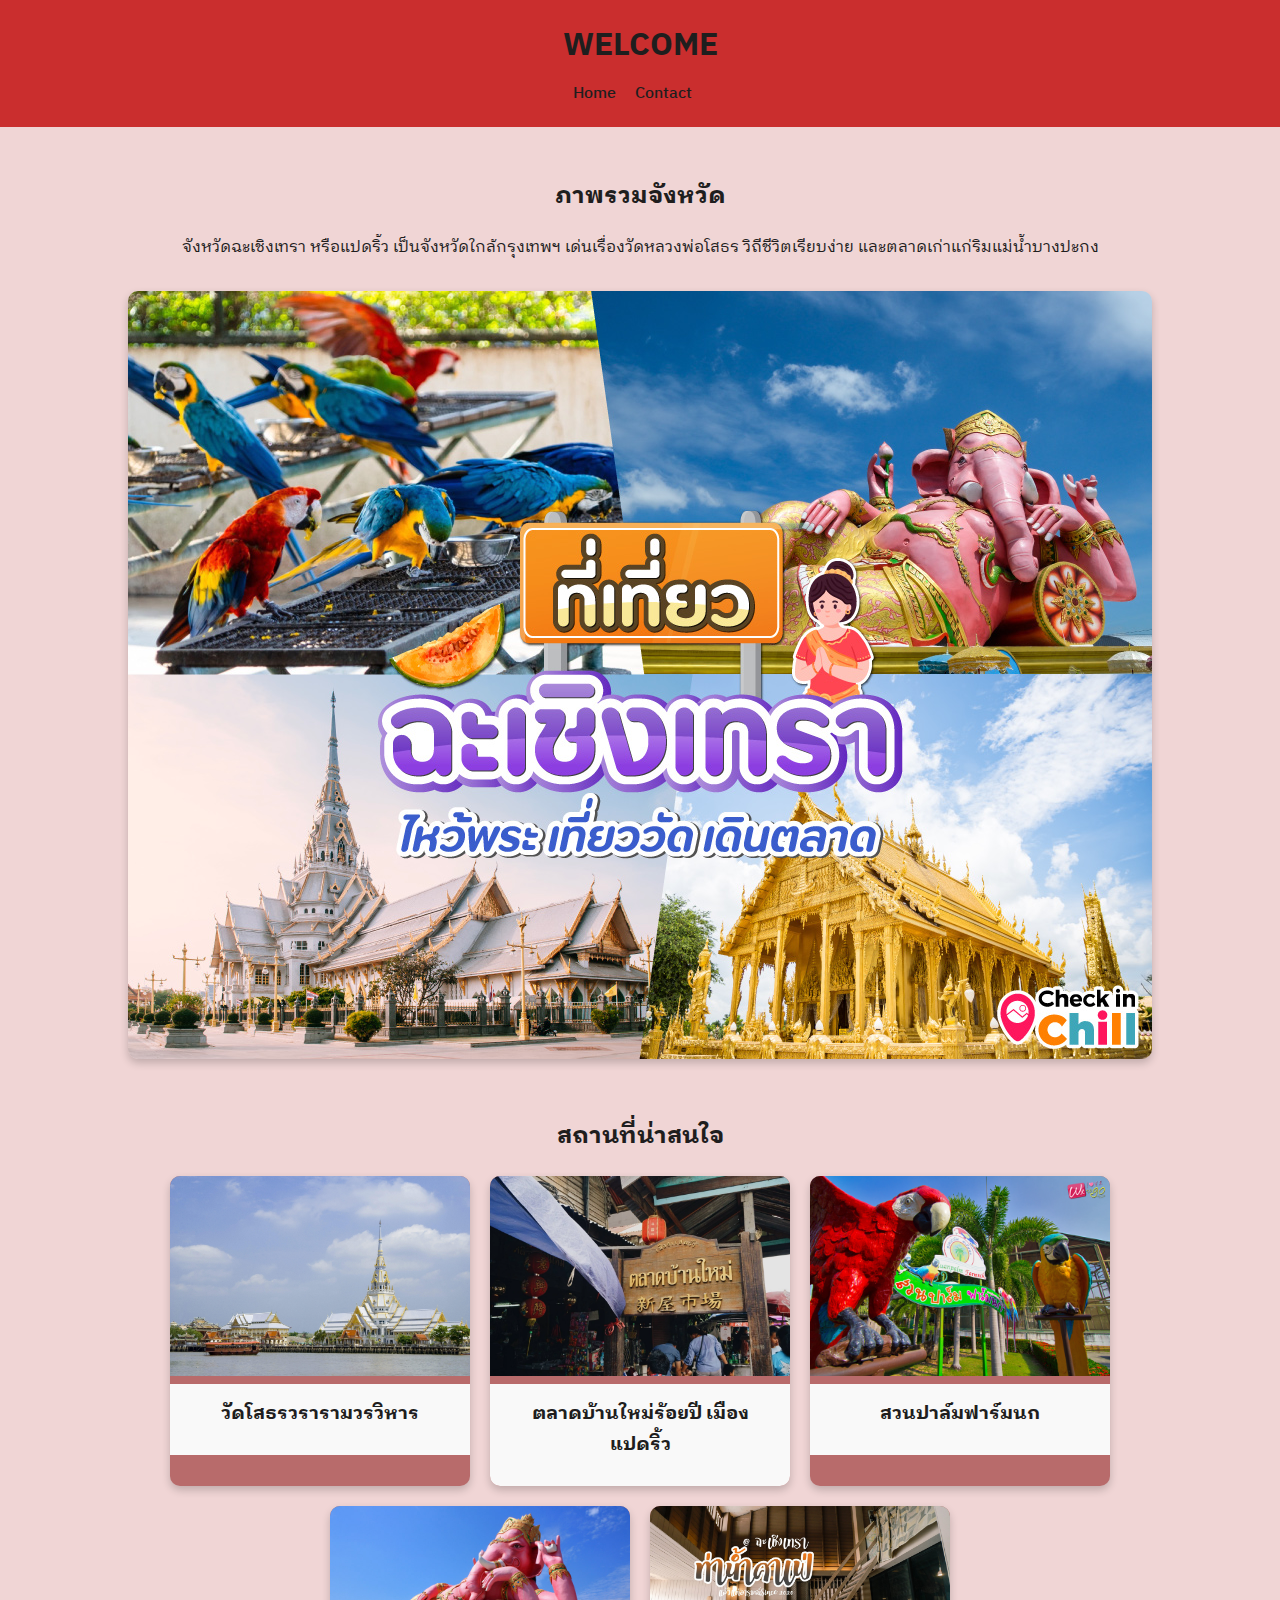
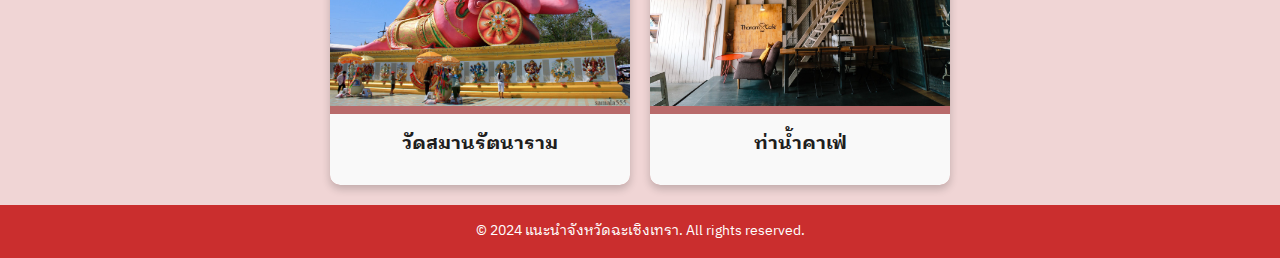
==== index.html @ 1daeb066 "แก้ไขรายละเอียด" ====
<!DOCTYPE html>
<html lang="en">
<head>
    <meta charset="UTF-8">
    <meta name="viewport" content="width=device-width, initial-scale=1.0">
    <title>แนะนำจังหวัดฉะเชิงเทรา</title>
    <!-- ลิงก์ไปยังไฟล์ CSS -->
    <link rel="stylesheet" href="css/style.css">
    <link href="https://fonts.googleapis.com/css2?family=IBM+Plex+Sans+Thai+Looped:wght@300;400;500;700&display=swap" rel="stylesheet">
</head>
<body>
    <!-- ส่วนหัวของเว็บไซต์ -->
    <header class="main-header">
        <div class="container">
            <h1>WELCOME</h1>
            <nav>
                <ul class="nav-list">
                    <li><a href="index.html">Home</a></li>
                    <li><a href="contact.html">Contact</a></li>
                </ul>
            </nav>
        </div>
    </header>

<!-- ภาพรวมจังหวัด -->
 <section class="overview">
    <div class="container">
        <h2>ภาพรวมจังหวัด</h2>
        <p>จังหวัดฉะเชิงเทรา หรือแปดริ้ว เป็นจังหวัดใกล้กรุงเทพฯ เด่นเรื่องวัดหลวงพ่อโสธร วิถีชีวิตเรียบง่าย และตลาดเก่าแก่ริมแม่น้ำบางปะกง</p>
        <img src="images/chachoengsao.jpg" alt="ภาพไฮไลท์ของจังหวัด" class="highlight-image">
    </div>
</section>
<!-- สถานที่น่าสนใจ -->
<section class="attractions">
    <div class="container">
        <h2>สถานที่น่าสนใจ</h2>
        <div class="card-container">
    <!-- การ์ด 1 -->
    <div class="card" onclick="openModal('วัดโสธรวรารามวรวิหาร', 'หรือวัดหลวงพ่อโสธร เป็นวัดสำคัญที่ประดิษฐานหลวงพ่อโสธร พระพุทธรูปศักดิ์สิทธิ์คู่บ้านคู่เมืองของชาวแปดริ้ว ที่ผู้คนเดินทางมาสักการะเพื่อความเป็นสิริมงคล', 'images/watsothon.jpg')">
            <img src="images/watsothon.jpg" alt="วัดโสธรวรารามวรวิหาร">
            <div class="card-content">
                <h3>วัดโสธรวรารามวรวิหาร</h3>
            </div>
        </div>
        
    <div class="card" onclick="openModal('ตลาดบ้านใหม่ร้อยปี เมืองแปดริ้ว', 'เป็นแหล่งท่องเที่ยวเชิงวัฒนธรรมริมแม่น้ำบางปะกง โดดเด่นด้วยบรรยากาศย้อนยุค ร้านค้าโบราณ และอาหารพื้นบ้านที่หาทานยาก', 'images/market100year.jpg')">
            <img src="images/market100year.jpg" alt="ตลาดบ้านใหม่ร้อยปี เมืองแปดริ้ว">
            <div class="card-content">
                <h3>ตลาดบ้านใหม่ร้อยปี เมืองแปดริ้ว</h3>
            </div>
        </div>    
    <div class="card" onclick="openModal('สวนปาล์มฟาร์มนก', 'แหล่งเรียนรู้ ท่องเที่ยวเกี่ยวกับนกแก้วสวยงาม ที่ใหญ่อันดับต้นๆ ของโลก มีนกแก้วมากกว่า 2,000 ตัวและมากกว่า 80 สายพันธุ์ที่หาดู ได้ยาก ', 'images/farmnok.jpg')">
            <img src="images/farmnok.jpg" alt="สวนปาล์มฟาร์มนก">
            <div class="card-content">
                <h3>สวนปาล์มฟาร์มนก</h3>
            </div>
        </div>
    <div class="card" onclick="openModal('วัดสมานรัตนาราม', 'เป็นที่ตั้งของพระพิฆเนศปางนอนเสวยสุของค์ใหญ่ที่สุดในไทย และยังเป็นสถานที่ศักดิ์สิทธิ์ที่ดึงดูดผู้คนให้มาสักการะเพื่อขอพรและความเป็นสิริมงคล', 'images/watsaman.jpg')">
            <img src="images/watsaman.jpg" alt="วัดสมานรัตนาราม">
            <div class="card-content">
                <h3>วัดสมานรัตนาราม</h3>
            </div>
        </div>
<div class="card" onclick="openModal('ท่าน้ำคาเฟ่', 'คาเฟ่น่ารักๆ สุดชิลล์ที่ตั้งอยู่ริมแม่น้ำบางปะกง ความโดดเด่นของคาเฟ่แห่งนี้คือแต่เดิมทีเป็นบ้านเก่าแก่อายุมากกว่า 50 ปี ที่ถูกดัดแปลงให้มาเป็นคาเฟ่น่ารักๆ ไปนั่งจิบกาแฟ ชมวิวแม่น้ำบางปะกงชิลล์ๆ', 'images/cafe.jpg')">
        <img src="images/cafe.jpg" alt="ท่าน้ำคาเฟ่">
        <div class="card-content">
            <h3>ท่าน้ำคาเฟ่</h3>
        </div>
    </div>
    </div>
</div>
</section>

<div id="modal" class="modal">
    <div class="modal-content">
        <span class="close" onclick="closeModal()">&times;</span>
        <img id="modal-image" src="" alt="สถานที่">
        <h3 id="modal-title"></h3>
        <p id="modal-description"></p>
    </div>
</div>

<footer class="main-footer">
    <div class="container">
        <p>© 2024 แนะนำจังหวัดฉะเชิงเทรา. All rights reserved.</p>
    </div>
</footer>

<script>
    function openModal(title, description, imageUrl) {
        document.getElementById('modal-title').innerText = title;
        document.getElementById('modal-description').innerText = description;
        document.getElementById('modal-image').src = imageUrl;
        document.getElementById('modal').style.display = 'flex';
    }

    function closeModal() {
        document.getElementById('modal').style.display = 'none';
    }
    </script>
</body>
</html>
---- css/style.css ----
/* รีเซ็ตพื้นฐาน */
* {
    margin: 0;
    padding: 0;
    box-sizing: border-box;
}

/* การตั้งค่าหลักของ body */
body {
    font-family: 'IBM Plex Sans Thai Looped', sans-serif;
    line-height: 1.6;
    background-color: #f0d5d5;
    color: #1f1e1e;
}

/* ส่วนหัว */
.main-header {
    background-color: #ca2e2e;
    color: #1f1e1e;
    padding: 20px 0;
    text-align: center;
}

.main-header h1 {
    font-size: 2rem;
    margin-bottom: 10px;
}

.main-header .nav-list {
    list-style: none;
}

.main-header .nav-list li {
    display: inline;
    margin-right: 15px;
}

.main-header .nav-list a {
    color: #1f1e1e;
    text-decoration: none;
    font-weight: 500;
    transition: color 0.3s;
}

.main-header .nav-list a:hover {
    color: #ffd700;
}

/* หัวข้อ */
h2 {
    text-align: center;
    margin-top: 20px;
    margin-bottom: 20px;
}

/* การตั้งค่า container */
.container {
    width: 90%;
    margin: 0 auto;
    max-width: 1200px;
}

/* ส่วนภาพรวม */
.overview {
    text-align: center;
    padding: 30px 0;
}

.overview img {
    max-width: 100%;
    height: auto;
    border-radius: 10px;
    box-shadow: 0 4px 8px rgba(0, 0, 0, 0.2);
    margin-top: 30px;
}

/* การ์ดสถานที่ */
.card-container {
    display: flex;
    flex-wrap: wrap;
    justify-content: center;
    gap: 20px;
    margin-top: 20px;
}

.card {
    background-color: #b86b6b;
    border-radius: 10px;
    box-shadow: 0 4px 8px rgba(0, 0, 0, 0.2);
    overflow: hidden;
    width: 300px;
    text-align: center;
    cursor: pointer;
    transition: transform 0.3s ease, box-shadow 0.3s ease;
}

.card:hover {
    transform: translateY(-10px);
    box-shadow: 0 8px 16px rgba(0, 0, 0, 0.3);
}

.card img {
    width: 100%;
    height: 200px;
    object-fit: cover;
}

.card-content {
    padding: 15px;
    background-color: #f9f9f9;
}

.card-content h3 {
    font-size: 1.2rem;
    margin-bottom: 10px;
    color: #1f1e1e;
}

/* Modal */
.modal {
    display: none;
    position: fixed;
    top: 0;
    left: 0;
    width: 100%;
    height: 100%;
    background-color: rgba(0, 0, 0, 0.8);
    justify-content: center;
    align-items: center;
    z-index: 1000;
}

.modal-content {
    background-color: #fff;
    padding: 20px;
    border-radius: 10px;
    max-width: 500px;
    text-align: center;
    position: relative;
    animation: fadeIn 0.5s ease;
}

.modal img {
    width: 100%;
    height: auto;
    border-radius: 10px;
    margin-bottom: 15px;
}

.modal h3 {
    font-size: 1.5rem;
    color: #1f1e1e;
}

.modal p {
    margin-top: 10px;
    color: #555;
}

.close {
    position: absolute;
    top: 10px;
    right: 15px;
    font-size: 2rem;
    color: #ca2e2e;
    cursor: pointer;
    transition: color 0.3s;
}

.close:hover {
    color: #ffd700;
}

/* ส่วน footer */
.main-footer {
    background-color: #ca2e2e;
    color: #fff;
    text-align: center;
    padding: 15px 0;
    margin-top: 20px;
    font-size: 0.9rem;
}

/* เอฟเฟกต์ */
@keyframes fadeIn {
    from {
        transform: scale(0.8);
        opacity: 0;
    }
    to {
        transform: scale(1);
        opacity: 1;
    }
}
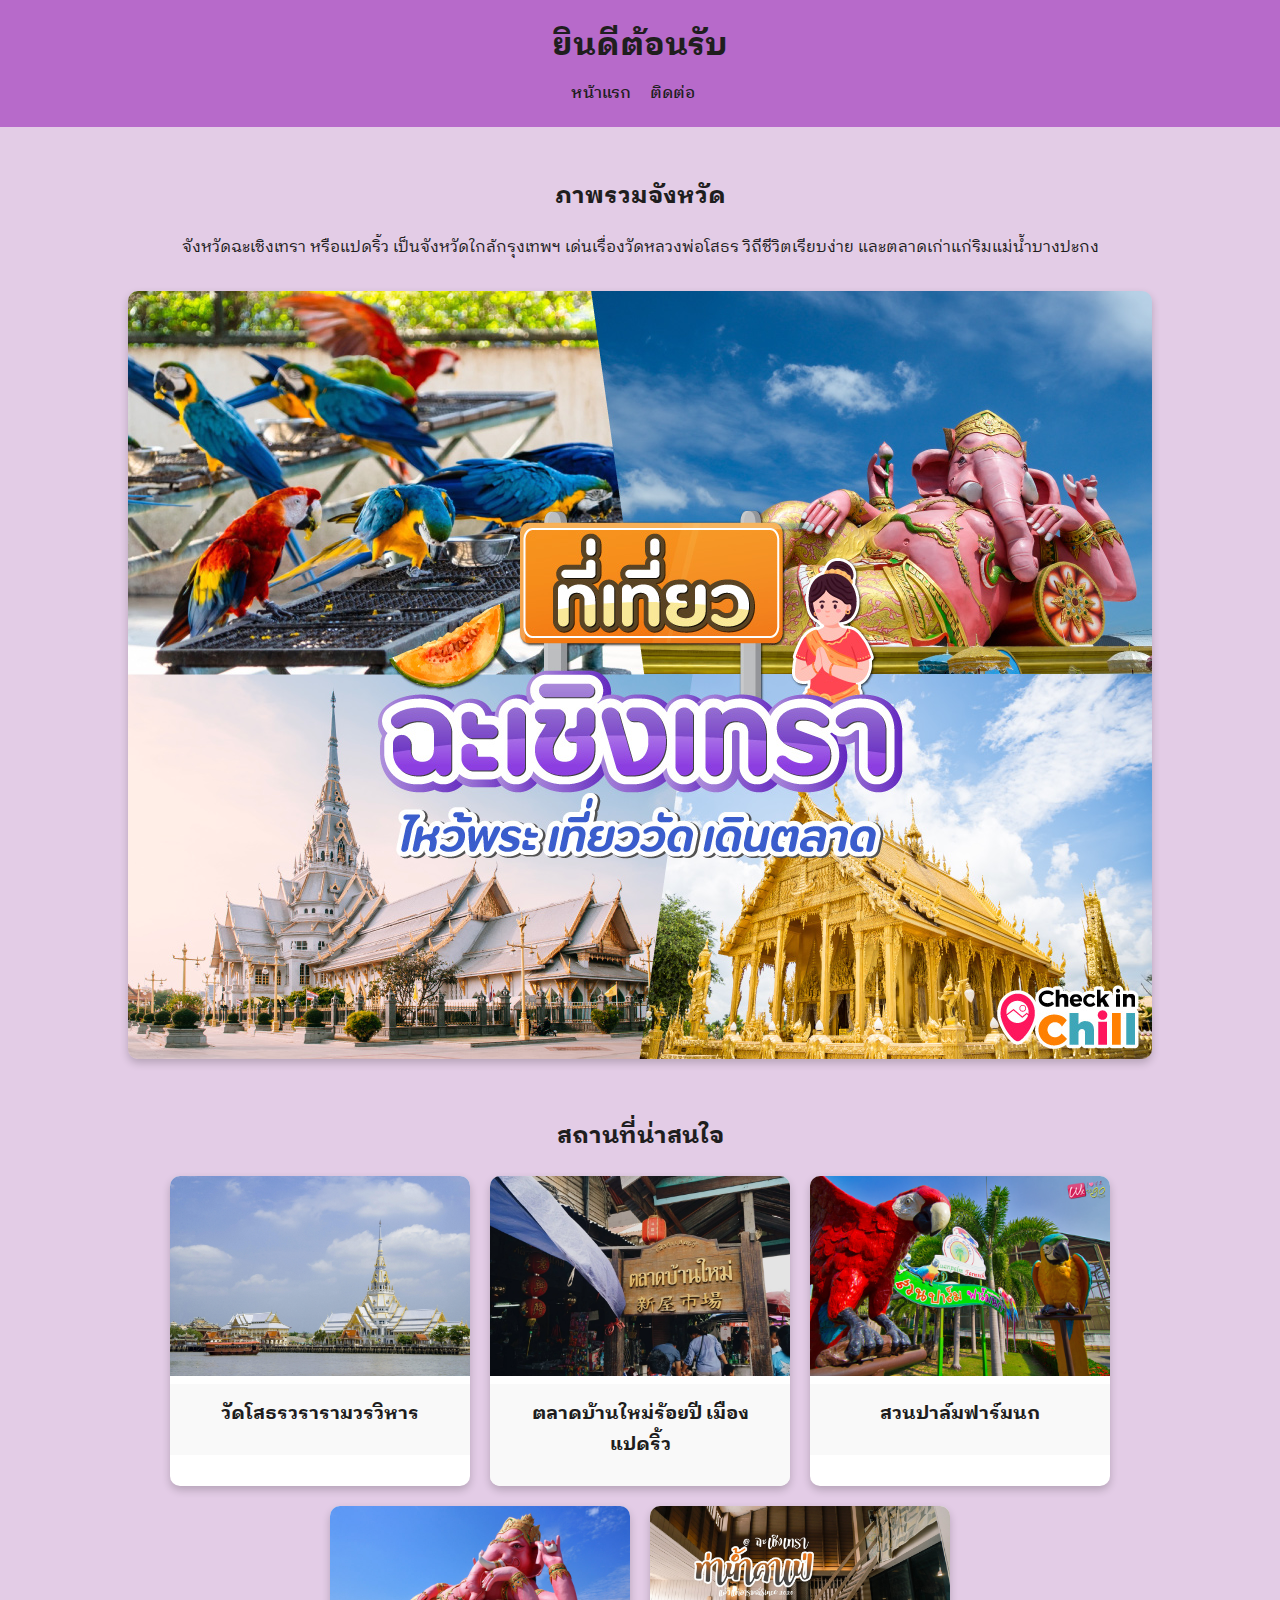
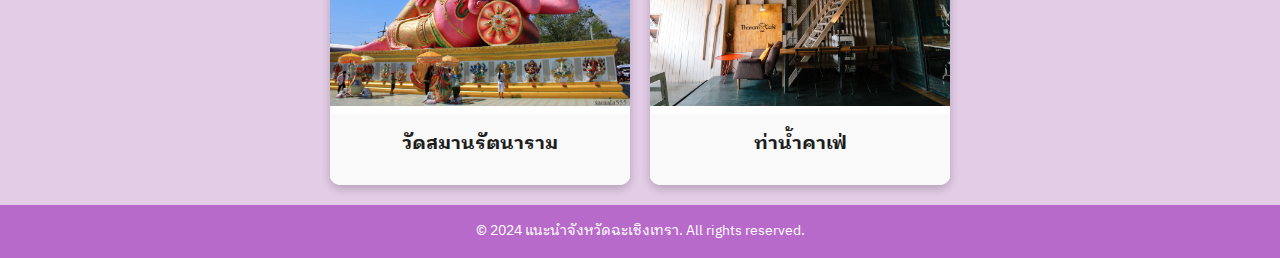
==== commit 9ecd61e3: "เปลี่ยนภาษา" ====
--- a/index.html
+++ b/index.html
@@ -12,11 +12,11 @@
     <!-- ส่วนหัวของเว็บไซต์ -->
     <header class="main-header">
         <div class="container">
-            <h1>WELCOME</h1>
+            <h1>ยินดีต้อนรับ</h1>
             <nav>
                 <ul class="nav-list">
-                    <li><a href="index.html">Home</a></li>
-                    <li><a href="contact.html">Contact</a></li>
+                    <li><a href="index.html">หน้าแรก</a></li>
+                    <li><a href="contact.html">ติดต่อ</a></li>
                 </ul>
             </nav>
         </div>
@@ -42,7 +42,7 @@
                 <h3>วัดโสธรวรารามวรวิหาร</h3>
             </div>
         </div>
-        
+
     <div class="card" onclick="openModal('ตลาดบ้านใหม่ร้อยปี เมืองแปดริ้ว', 'เป็นแหล่งท่องเที่ยวเชิงวัฒนธรรมริมแม่น้ำบางปะกง โดดเด่นด้วยบรรยากาศย้อนยุค ร้านค้าโบราณ และอาหารพื้นบ้านที่หาทานยาก', 'images/market100year.jpg')">
             <img src="images/market100year.jpg" alt="ตลาดบ้านใหม่ร้อยปี เมืองแปดริ้ว">
             <div class="card-content">
--- a/css/style.css
+++ b/css/style.css
@@ -9,13 +9,13 @@
 body {
     font-family: 'IBM Plex Sans Thai Looped', sans-serif;
     line-height: 1.6;
-    background-color: #f0d5d5;
+    background-color: #e3cce6;
     color: #1f1e1e;
 }
 
 /* ส่วนหัว */
 .main-header {
-    background-color: #ca2e2e;
+    background-color: #b76aca;
     color: #1f1e1e;
     padding: 20px 0;
     text-align: center;
@@ -43,7 +43,7 @@
 }
 
 .main-header .nav-list a:hover {
-    color: #ffd700;
+    color: #8be978;
 }
 
 /* หัวข้อ */
@@ -84,7 +84,7 @@
 }
 
 .card {
-    background-color: #b86b6b;
+    background-color: #ffffff;
     border-radius: 10px;
     box-shadow: 0 4px 8px rgba(0, 0, 0, 0.2);
     overflow: hidden;
@@ -162,7 +162,7 @@
     top: 10px;
     right: 15px;
     font-size: 2rem;
-    color: #ca2e2e;
+    color: #b76aca;
     cursor: pointer;
     transition: color 0.3s;
 }
@@ -173,7 +173,7 @@
 
 /* ส่วน footer */
 .main-footer {
-    background-color: #ca2e2e;
+    background-color: #b76aca;
     color: #fff;
     text-align: center;
     padding: 15px 0;
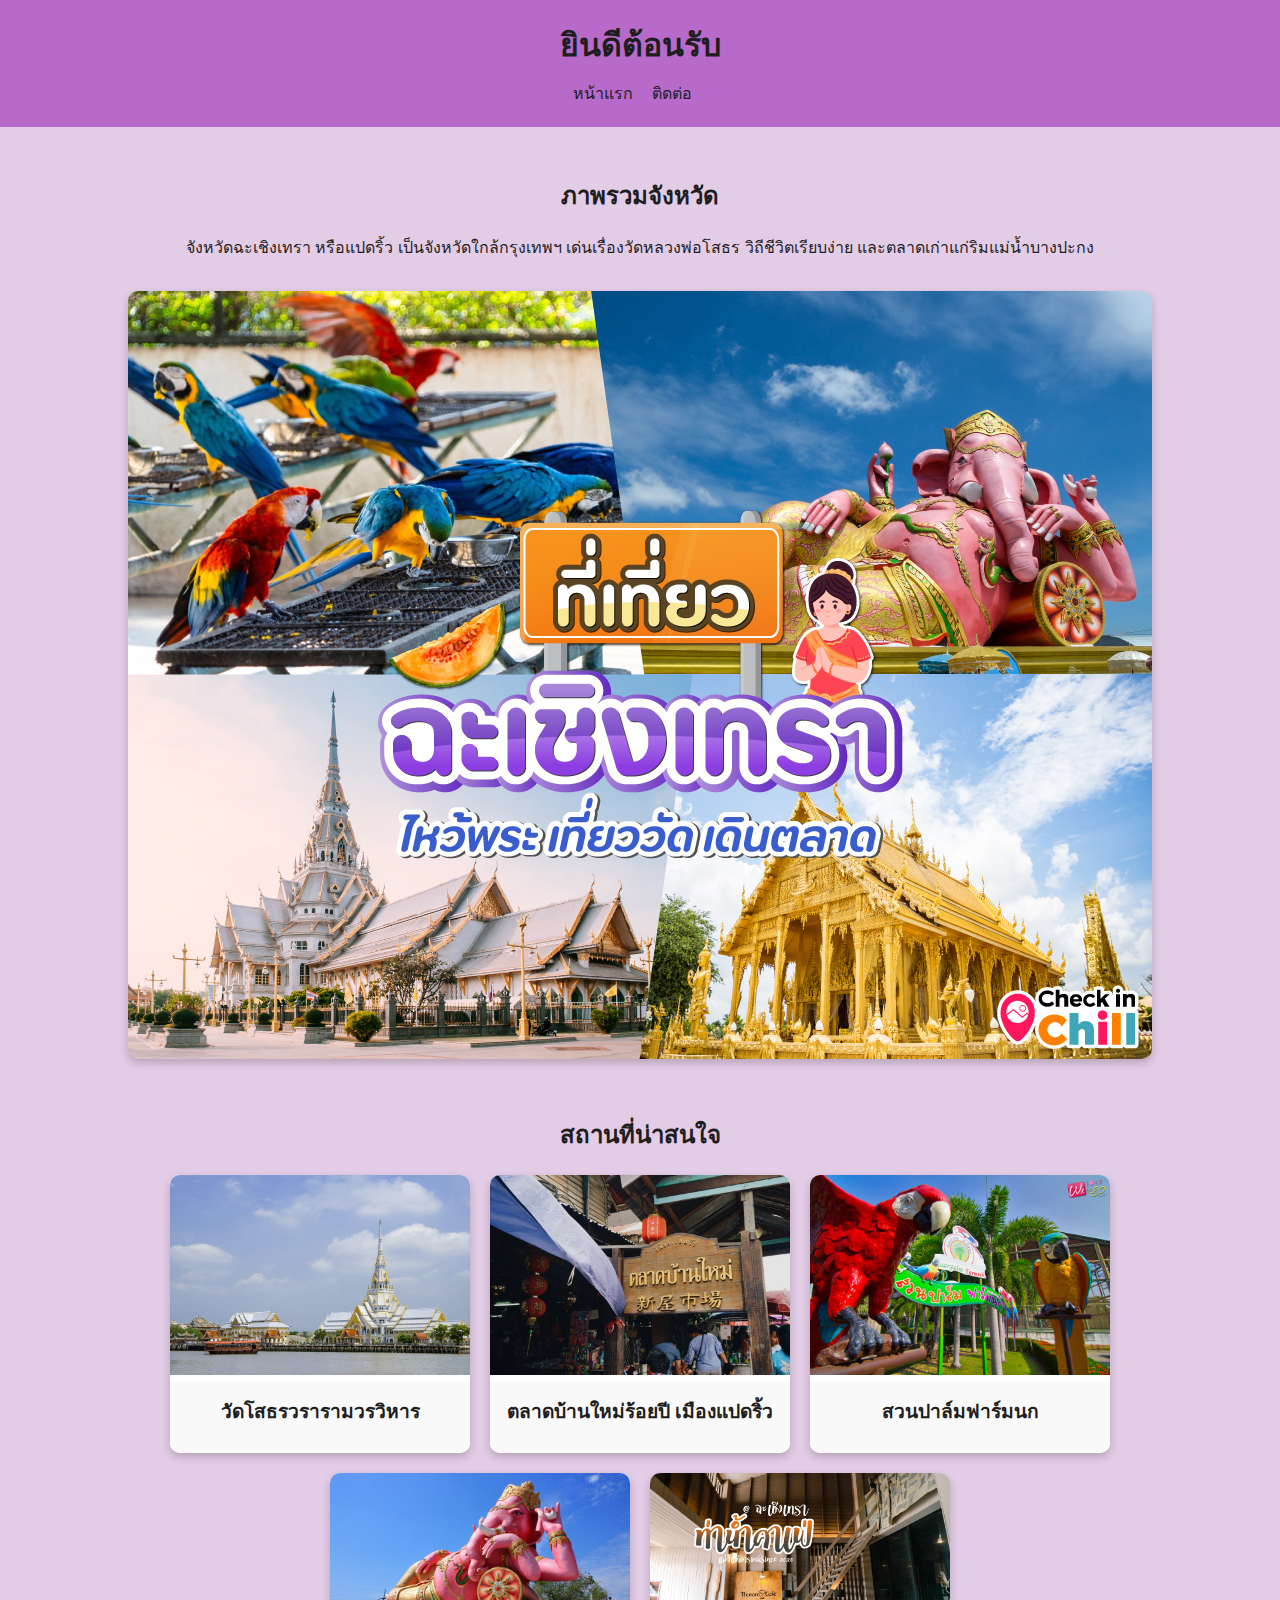
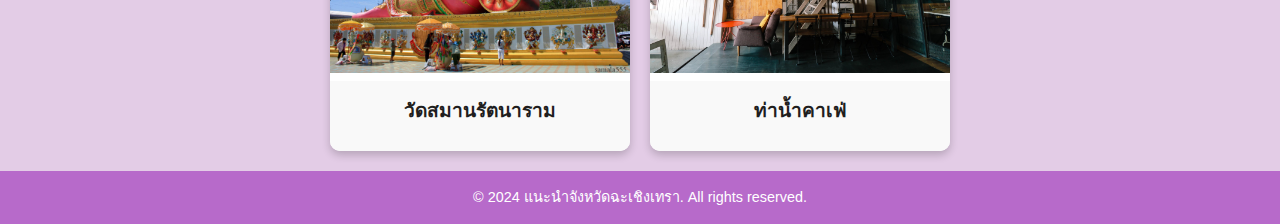
==== commit fd10eaa8: "เปลี่ยนฟ้อน" ====
--- a/index.html
+++ b/index.html
@@ -6,7 +6,7 @@
     <title>แนะนำจังหวัดฉะเชิงเทรา</title>
     <!-- ลิงก์ไปยังไฟล์ CSS -->
     <link rel="stylesheet" href="css/style.css">
-    <link href="https://fonts.googleapis.com/css2?family=IBM+Plex+Sans+Thai+Looped:wght@300;400;500;700&display=swap" rel="stylesheet">
+    <link href="https://fonts.googleapis.com/css2?family=Itim&display=swap" rel="stylesheet">
 </head>
 <body>
     <!-- ส่วนหัวของเว็บไซต์ -->
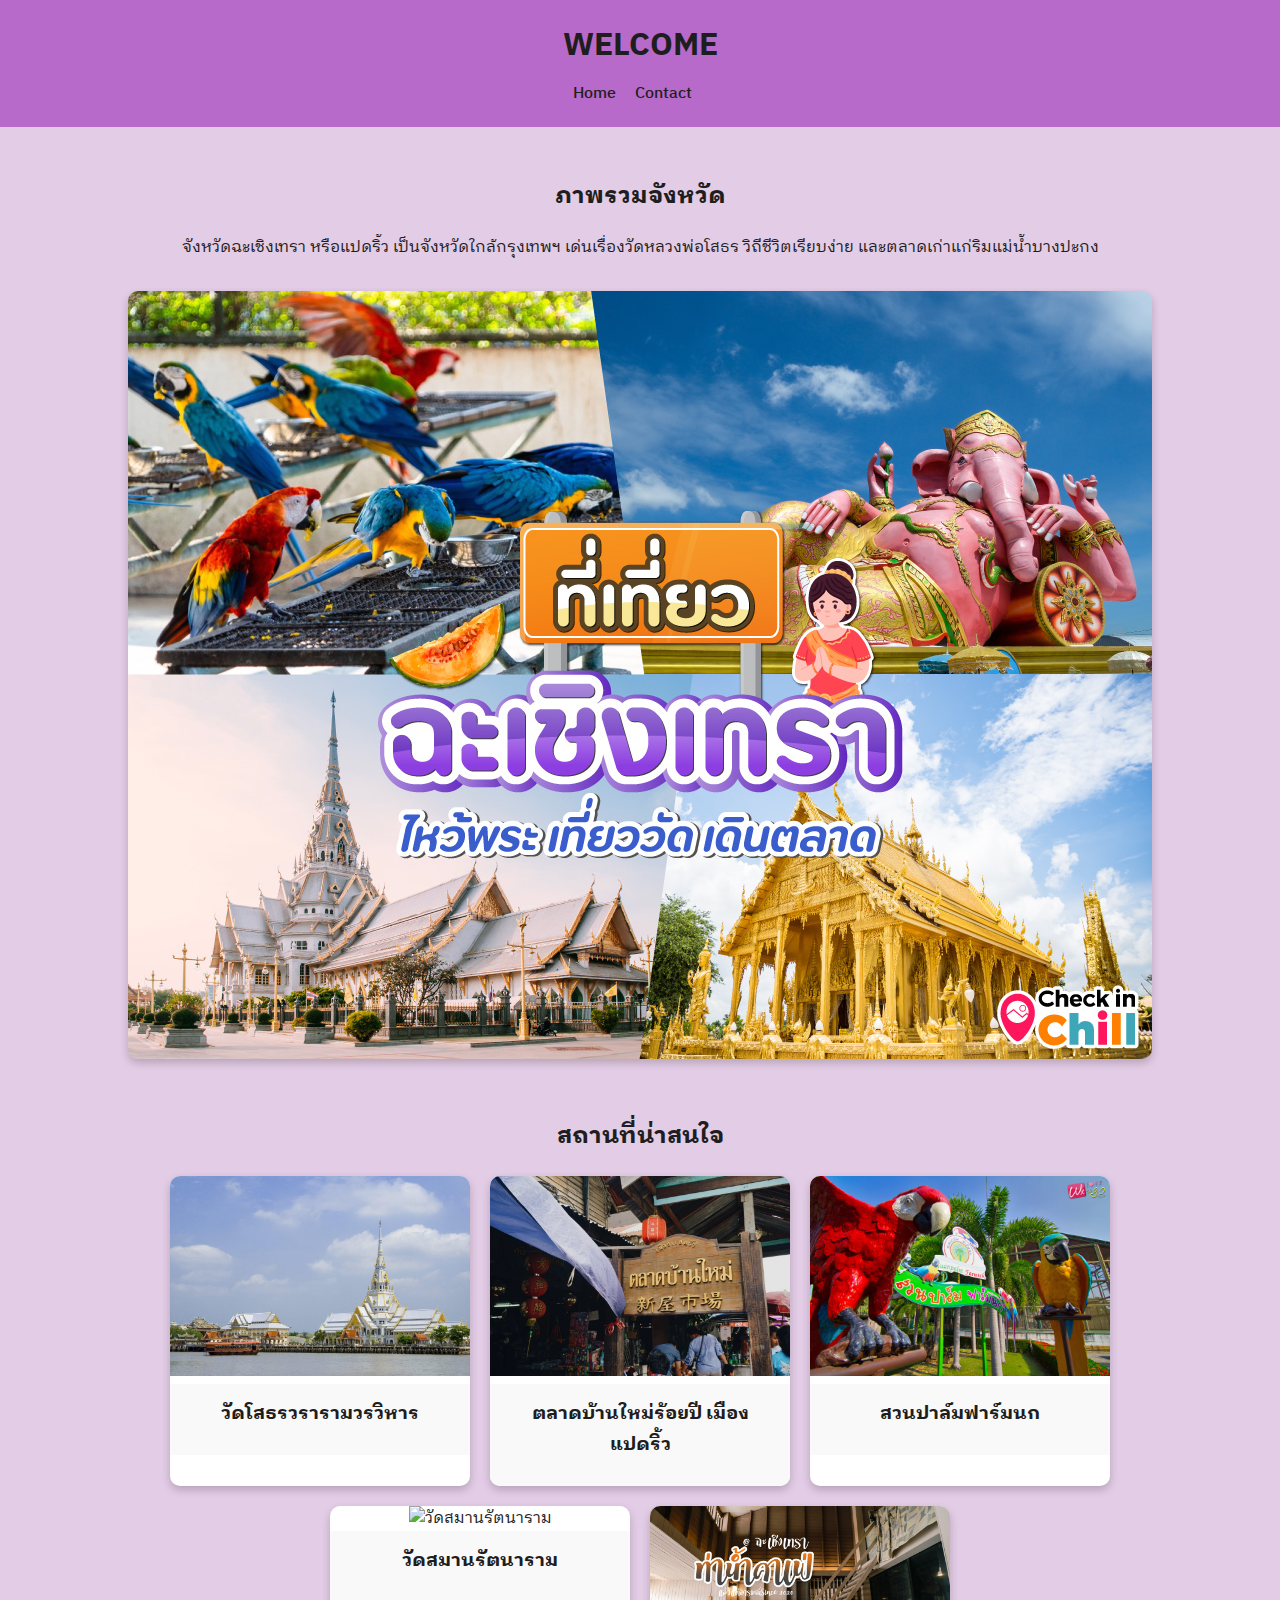
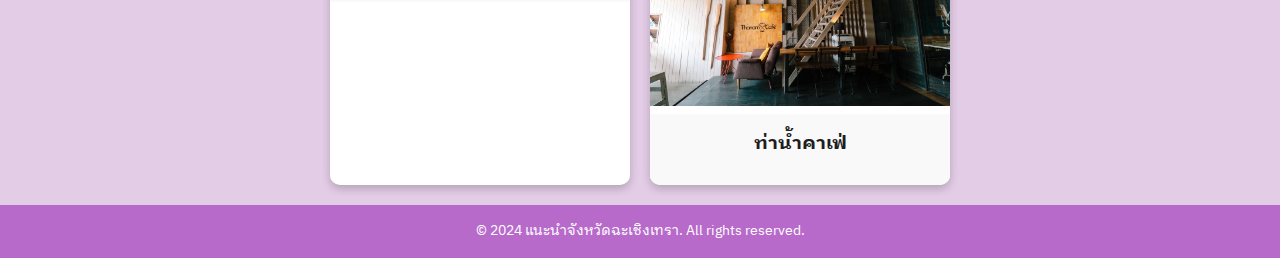
==== commit de3d23d0: "แก้ไขรายละเอียด" ====
--- a/index.html
+++ b/index.html
@@ -6,23 +6,23 @@
     <title>แนะนำจังหวัดฉะเชิงเทรา</title>
     <!-- ลิงก์ไปยังไฟล์ CSS -->
     <link rel="stylesheet" href="css/style.css">
-    <link href="https://fonts.googleapis.com/css2?family=Itim&display=swap" rel="stylesheet">
+    <link href="https://fonts.googleapis.com/css2?family=IBM+Plex+Sans+Thai+Looped:wght@300;400;500;700&display=swap" rel="stylesheet">
 </head>
 <body>
     <!-- ส่วนหัวของเว็บไซต์ -->
     <header class="main-header">
         <div class="container">
-            <h1>ยินดีต้อนรับ</h1>
+            <h1>WELCOME</h1>
             <nav>
                 <ul class="nav-list">
-                    <li><a href="index.html">หน้าแรก</a></li>
-                    <li><a href="contact.html">ติดต่อ</a></li>
+                    <li><a href="index.html">Home</a></li>
+                    <li><a href="contact.html">Contact</a></li>
                 </ul>
             </nav>
         </div>
     </header>
 
-<!-- ภาพรวมจังหวัด -->
+ <!-- ภาพรวมจังหวัด -->
  <section class="overview">
     <div class="container">
         <h2>ภาพรวมจังหวัด</h2>
@@ -35,42 +35,40 @@
     <div class="container">
         <h2>สถานที่น่าสนใจ</h2>
         <div class="card-container">
-    <!-- การ์ด 1 -->
-    <div class="card" onclick="openModal('วัดโสธรวรารามวรวิหาร', 'หรือวัดหลวงพ่อโสธร เป็นวัดสำคัญที่ประดิษฐานหลวงพ่อโสธร พระพุทธรูปศักดิ์สิทธิ์คู่บ้านคู่เมืองของชาวแปดริ้ว ที่ผู้คนเดินทางมาสักการะเพื่อความเป็นสิริมงคล', 'images/watsothon.jpg')">
-            <img src="images/watsothon.jpg" alt="วัดโสธรวรารามวรวิหาร">
-            <div class="card-content">
-                <h3>วัดโสธรวรารามวรวิหาร</h3>
+            <!-- การ์ด 1 -->
+            <div class="card" onclick="openModal('วัดโสธรวรารามวรวิหาร', 'หรือวัดหลวงพ่อโสธร เป็นวัดสำคัญที่ประดิษฐานหลวงพ่อโสธร พระพุทธรูปศักดิ์สิทธิ์คู่บ้านคู่เมืองของชาวแปดริ้ว ที่ผู้คนเดินทางมาสักการะเพื่อความเป็นสิริมงคล', 'images/watsothon.jpg')">
+                <img src="images/watsothon.jpg" alt="วัดโสธรวรารามวรวิหาร">
+                <div class="card-content">
+                    <h3>วัดโสธรวรารามวรวิหาร</h3>
+                </div>
+            </div>
+            <div class="card" onclick="openModal('ตลาดบ้านใหม่ร้อยปี เมืองแปดริ้ว', 'เป็นแหล่งท่องเที่ยวเชิงวัฒนธรรมริมแม่น้ำบางปะกง โดดเด่นด้วยบรรยากาศย้อนยุค ร้านค้าโบราณ และอาหารพื้นบ้านที่หาทานยาก', 'images/market100year.jpg')">
+                <img src="images/market100year.jpg" alt="ตลาดบ้านใหม่ร้อยปี เมืองแปดริ้ว">
+                <div class="card-content">
+                    <h3>ตลาดบ้านใหม่ร้อยปี เมืองแปดริ้ว</h3>
+                </div>
+            </div>
+            <div class="card" onclick="openModal('สวนปาล์มฟาร์มนก', 'แหล่งเรียนรู้ ท่องเที่ยวเกี่ยวกับนกแก้วสวยงาม ที่ใหญ่อันดับต้นๆ ของโลก มีนกแก้วมากกว่า 2,000 ตัวและมากกว่า 80 สายพันธุ์ที่หาดู ได้ยาก ', 'images/farmnok.jpg')">
+                <img src="images/farmnok.jpg" alt="สวนปาล์มฟาร์มนก">
+                <div class="card-content">
+                    <h3>สวนปาล์มฟาร์มนก</h3>
+                </div>
+            </div>
+            <div class="card" onclick="openModal('วัดสมานรัตนาราม', 'เป็นที่ตั้งของพระพิฆเนศปางนอนเสวยสุของค์ใหญ่ที่สุดในไทย และยังเป็นสถานที่ศักดิ์สิทธิ์ที่ดึงดูดผู้คนให้มาสักการะเพื่อขอพรและความเป็นสิริมงคล', 'images/watsaman.png')">
+                <img src="images/watsaman.png" alt="วัดสมานรัตนาราม">
+                <div class="card-content">
+                    <h3>วัดสมานรัตนาราม</h3>
+                </div>
+            </div>
+            <div class="card" onclick="openModal('ท่าน้ำคาเฟ่', 'คาเฟ่น่ารักๆ สุดชิลล์ที่ตั้งอยู่ริมแม่น้ำบางปะกง ความโดดเด่นของคาเฟ่แห่งนี้คือแต่เดิมทีเป็นบ้านเก่าแก่อายุมากกว่า 50 ปี ที่ถูกดัดแปลงให้มาเป็นคาเฟ่น่ารักๆ ไปนั่งจิบกาแฟ ชมวิวแม่น้ำบางปะกงชิลล์ๆ', 'images/cafe.jpg')">
+                <img src="images/cafe.jpg" alt="ท่าน้ำคาเฟ่">
+                <div class="card-content">
+                    <h3>ท่าน้ำคาเฟ่</h3>
+                </div>
             </div>
         </div>
-
-    <div class="card" onclick="openModal('ตลาดบ้านใหม่ร้อยปี เมืองแปดริ้ว', 'เป็นแหล่งท่องเที่ยวเชิงวัฒนธรรมริมแม่น้ำบางปะกง โดดเด่นด้วยบรรยากาศย้อนยุค ร้านค้าโบราณ และอาหารพื้นบ้านที่หาทานยาก', 'images/market100year.jpg')">
-            <img src="images/market100year.jpg" alt="ตลาดบ้านใหม่ร้อยปี เมืองแปดริ้ว">
-            <div class="card-content">
-                <h3>ตลาดบ้านใหม่ร้อยปี เมืองแปดริ้ว</h3>
-            </div>
-        </div>    
-    <div class="card" onclick="openModal('สวนปาล์มฟาร์มนก', 'แหล่งเรียนรู้ ท่องเที่ยวเกี่ยวกับนกแก้วสวยงาม ที่ใหญ่อันดับต้นๆ ของโลก มีนกแก้วมากกว่า 2,000 ตัวและมากกว่า 80 สายพันธุ์ที่หาดู ได้ยาก ', 'images/farmnok.jpg')">
-            <img src="images/farmnok.jpg" alt="สวนปาล์มฟาร์มนก">
-            <div class="card-content">
-                <h3>สวนปาล์มฟาร์มนก</h3>
-            </div>
-        </div>
-    <div class="card" onclick="openModal('วัดสมานรัตนาราม', 'เป็นที่ตั้งของพระพิฆเนศปางนอนเสวยสุของค์ใหญ่ที่สุดในไทย และยังเป็นสถานที่ศักดิ์สิทธิ์ที่ดึงดูดผู้คนให้มาสักการะเพื่อขอพรและความเป็นสิริมงคล', 'images/watsaman.jpg')">
-            <img src="images/watsaman.jpg" alt="วัดสมานรัตนาราม">
-            <div class="card-content">
-                <h3>วัดสมานรัตนาราม</h3>
-            </div>
-        </div>
-<div class="card" onclick="openModal('ท่าน้ำคาเฟ่', 'คาเฟ่น่ารักๆ สุดชิลล์ที่ตั้งอยู่ริมแม่น้ำบางปะกง ความโดดเด่นของคาเฟ่แห่งนี้คือแต่เดิมทีเป็นบ้านเก่าแก่อายุมากกว่า 50 ปี ที่ถูกดัดแปลงให้มาเป็นคาเฟ่น่ารักๆ ไปนั่งจิบกาแฟ ชมวิวแม่น้ำบางปะกงชิลล์ๆ', 'images/cafe.jpg')">
-        <img src="images/cafe.jpg" alt="ท่าน้ำคาเฟ่">
-        <div class="card-content">
-            <h3>ท่าน้ำคาเฟ่</h3>
-        </div>
     </div>
-    </div>
-</div>
 </section>
-
 <div id="modal" class="modal">
     <div class="modal-content">
         <span class="close" onclick="closeModal()">&times;</span>
@@ -79,13 +77,11 @@
         <p id="modal-description"></p>
     </div>
 </div>
-
 <footer class="main-footer">
     <div class="container">
         <p>© 2024 แนะนำจังหวัดฉะเชิงเทรา. All rights reserved.</p>
     </div>
 </footer>
-
 <script>
     function openModal(title, description, imageUrl) {
         document.getElementById('modal-title').innerText = title;
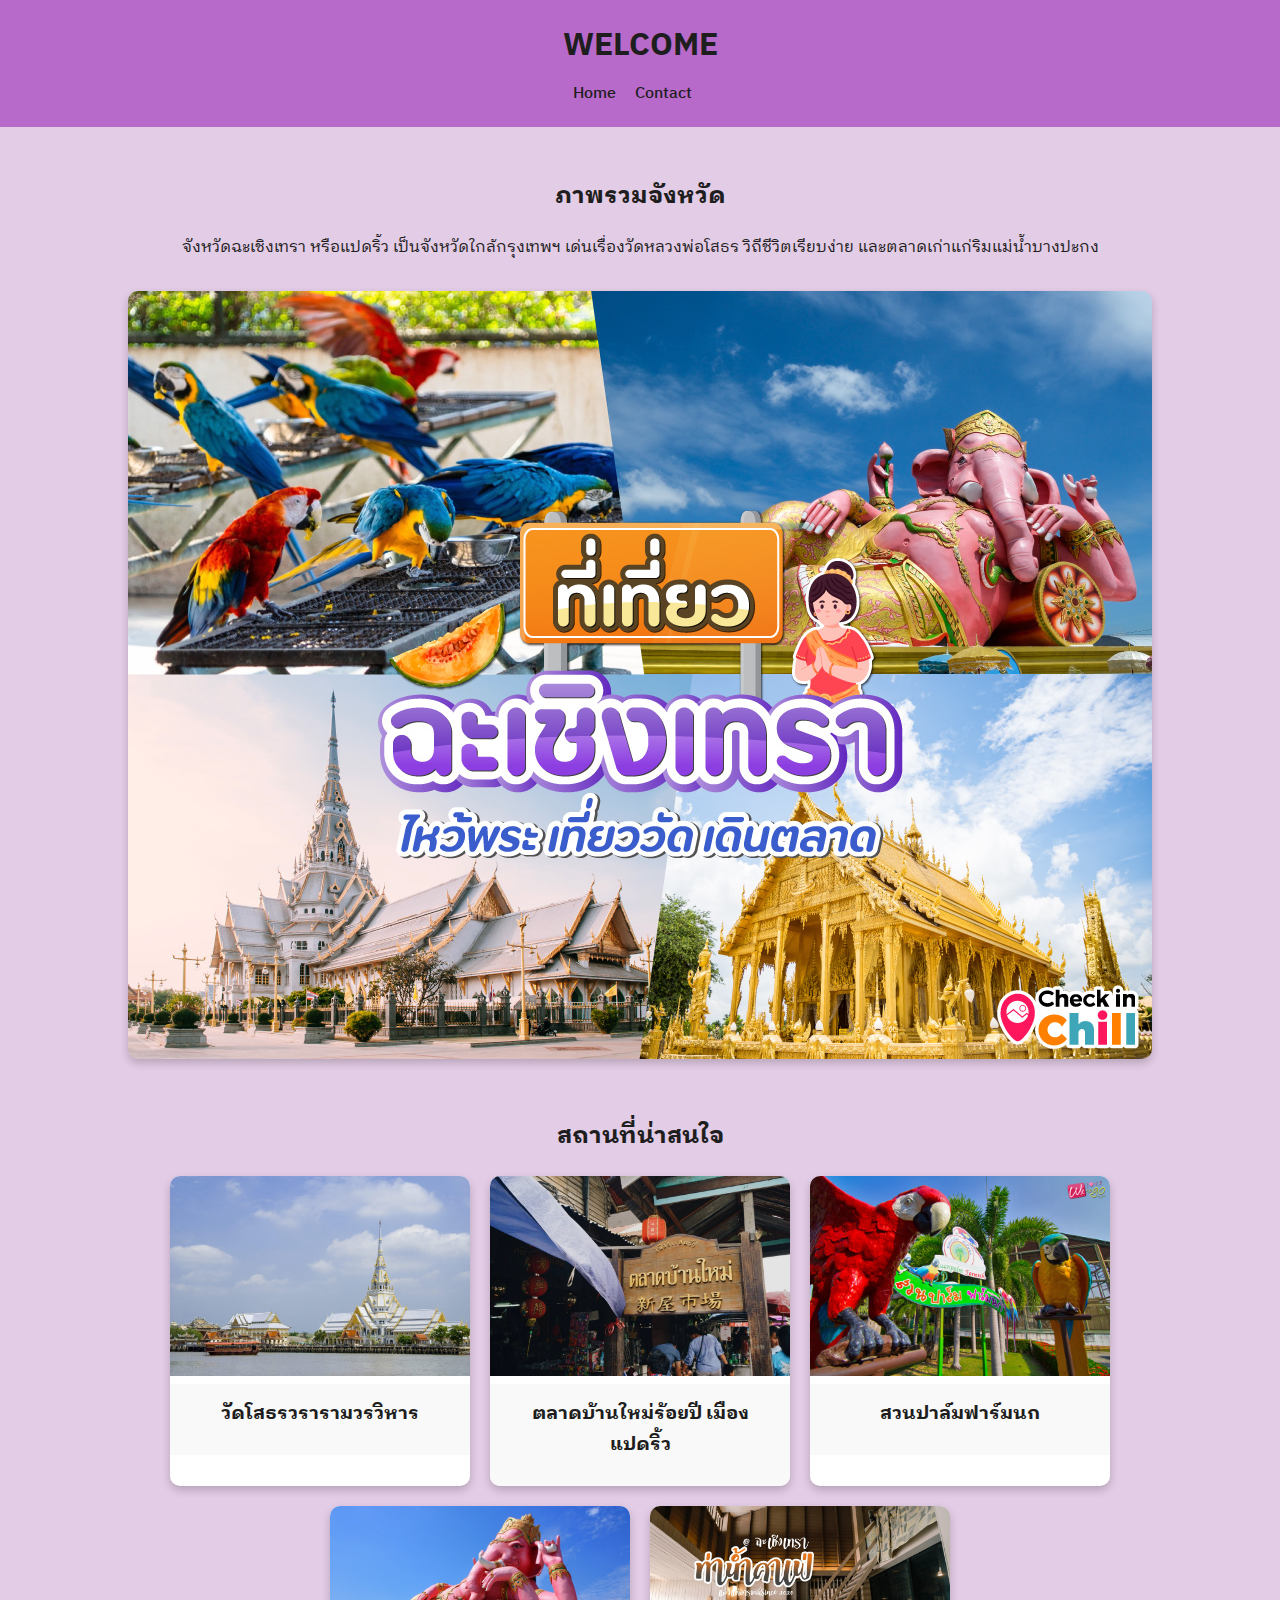
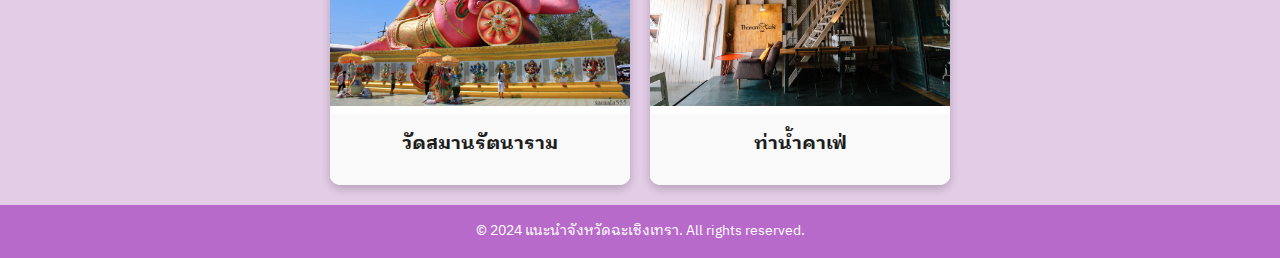
==== commit 868f26a4: "แก้ไขรายละเอียด" ====
--- a/index.html
+++ b/index.html
@@ -54,8 +54,8 @@
                     <h3>สวนปาล์มฟาร์มนก</h3>
                 </div>
             </div>
-            <div class="card" onclick="openModal('วัดสมานรัตนาราม', 'เป็นที่ตั้งของพระพิฆเนศปางนอนเสวยสุของค์ใหญ่ที่สุดในไทย และยังเป็นสถานที่ศักดิ์สิทธิ์ที่ดึงดูดผู้คนให้มาสักการะเพื่อขอพรและความเป็นสิริมงคล', 'images/watsaman.png')">
-                <img src="images/watsaman.png" alt="วัดสมานรัตนาราม">
+            <div class="card" onclick="openModal('วัดสมานรัตนาราม', 'เป็นที่ตั้งของพระพิฆเนศปางนอนเสวยสุของค์ใหญ่ที่สุดในไทย และยังเป็นสถานที่ศักดิ์สิทธิ์ที่ดึงดูดผู้คนให้มาสักการะเพื่อขอพรและความเป็นสิริมงคล', 'images/watsaman.jpg')">
+                <img src="images/watsaman.jpg" alt="วัดสมานรัตนาราม">
                 <div class="card-content">
                     <h3>วัดสมานรัตนาราม</h3>
                 </div>
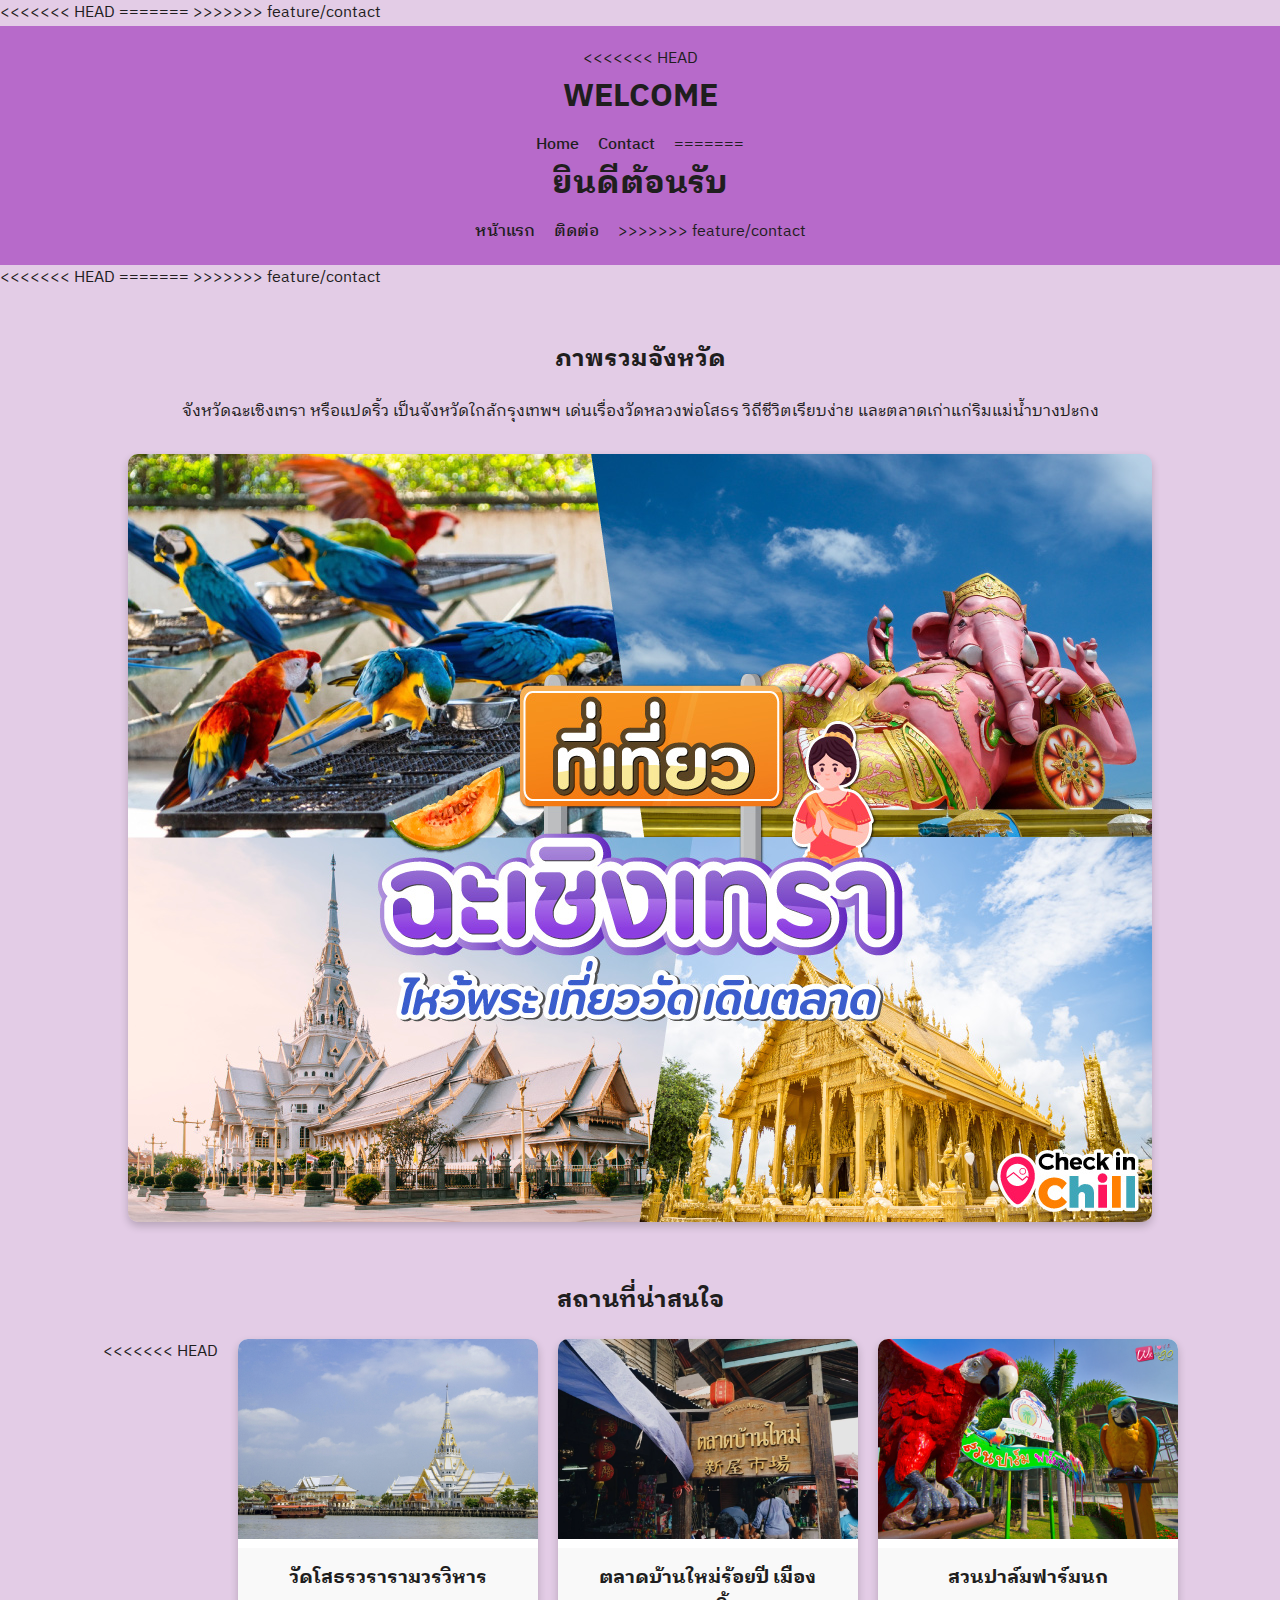
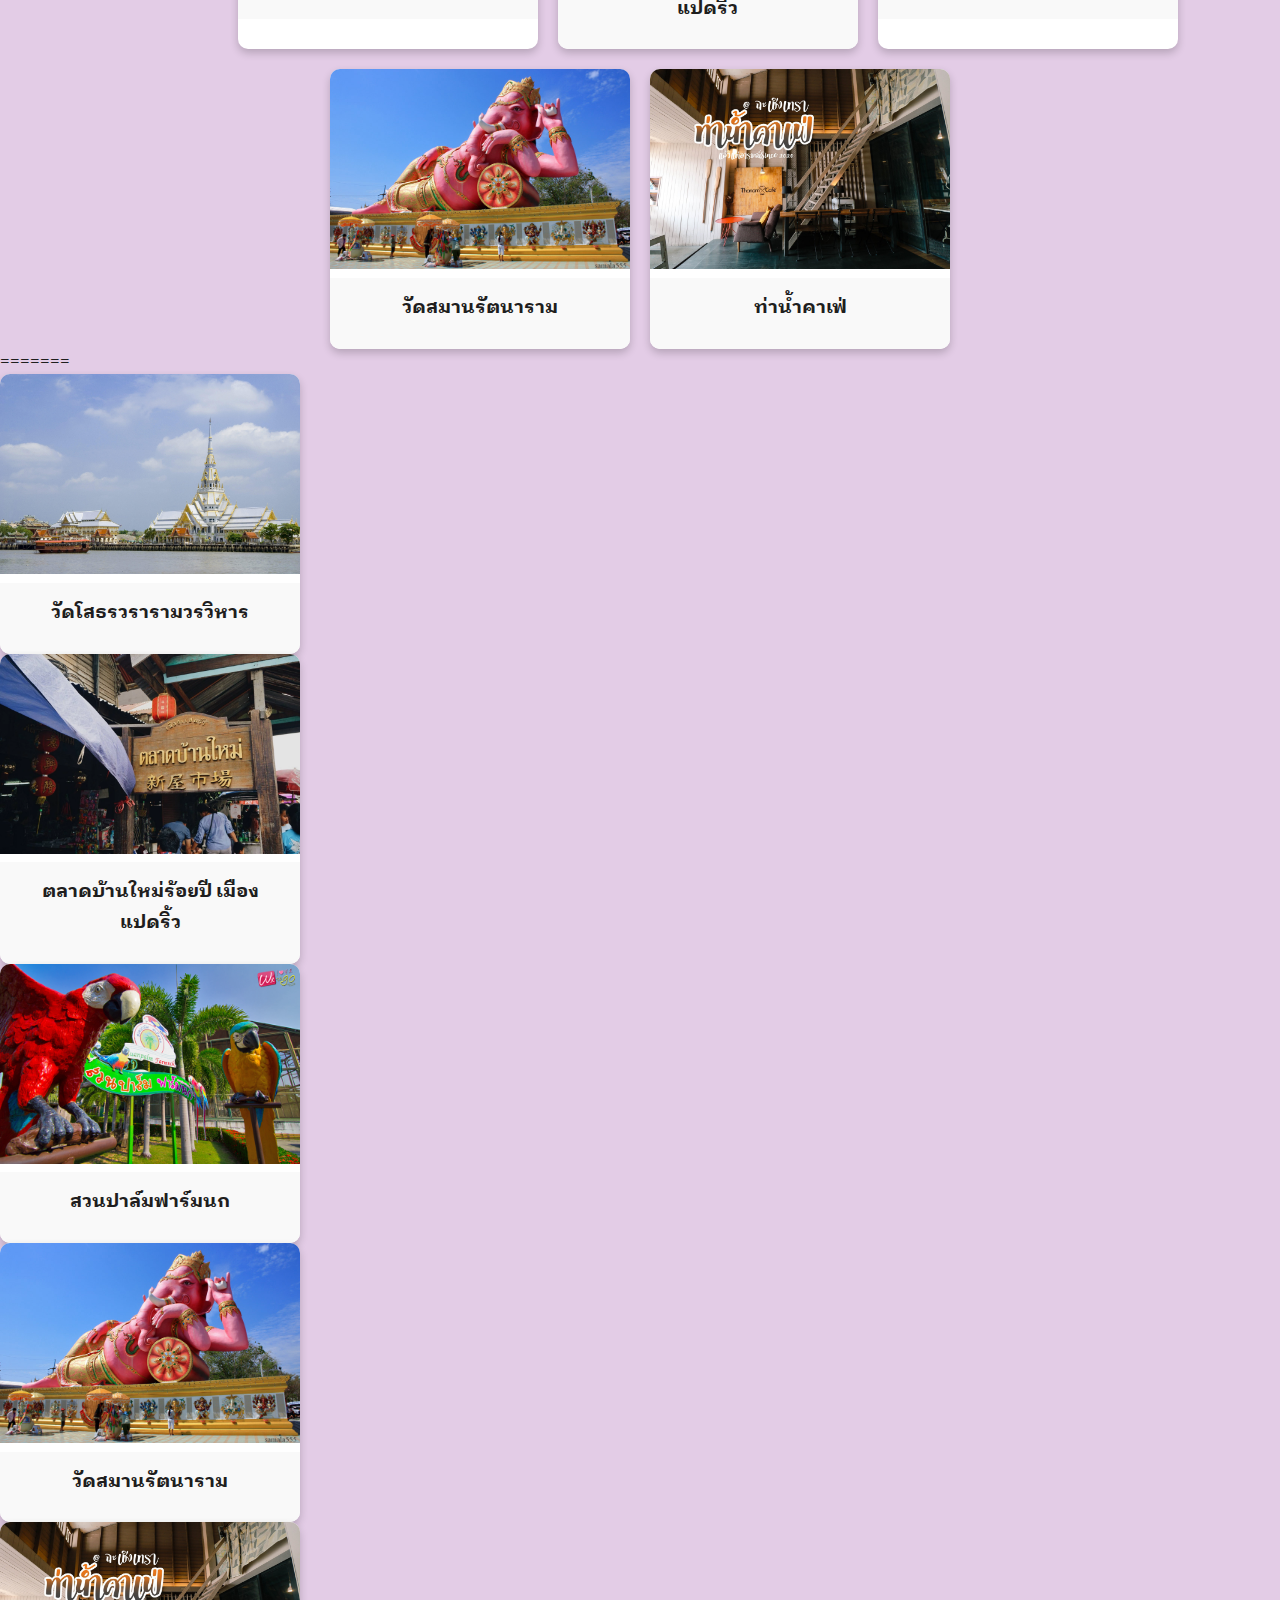
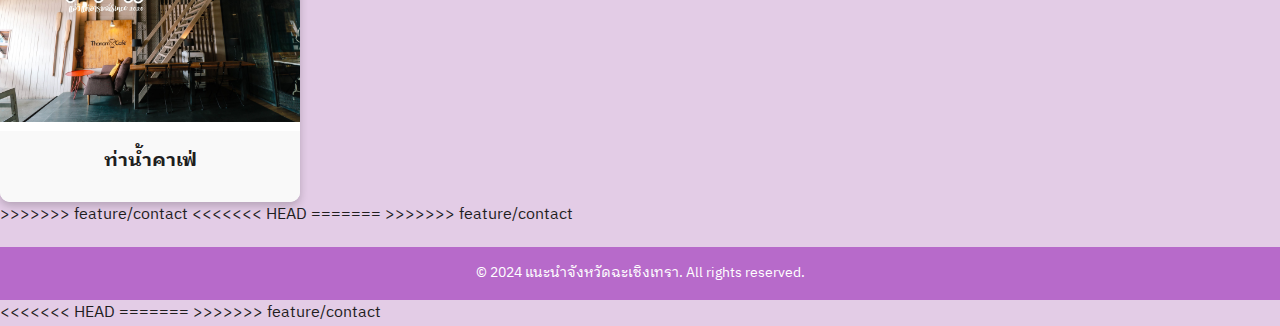
==== commit d5a22958: "แก้ไขรายละเอียด" ====
--- a/index.html
+++ b/index.html
@@ -6,23 +6,39 @@
     <title>แนะนำจังหวัดฉะเชิงเทรา</title>
     <!-- ลิงก์ไปยังไฟล์ CSS -->
     <link rel="stylesheet" href="css/style.css">
+<<<<<<< HEAD
     <link href="https://fonts.googleapis.com/css2?family=IBM+Plex+Sans+Thai+Looped:wght@300;400;500;700&display=swap" rel="stylesheet">
+=======
+    <link href="https://fonts.googleapis.com/css2?family=Itim&display=swap" rel="stylesheet">
+>>>>>>> feature/contact
 </head>
 <body>
     <!-- ส่วนหัวของเว็บไซต์ -->
     <header class="main-header">
         <div class="container">
+<<<<<<< HEAD
             <h1>WELCOME</h1>
             <nav>
                 <ul class="nav-list">
                     <li><a href="index.html">Home</a></li>
                     <li><a href="contact.html">Contact</a></li>
+=======
+            <h1>ยินดีต้อนรับ</h1>
+            <nav>
+                <ul class="nav-list">
+                    <li><a href="index.html">หน้าแรก</a></li>
+                    <li><a href="contact.html">ติดต่อ</a></li>
+>>>>>>> feature/contact
                 </ul>
             </nav>
         </div>
     </header>
 
+<<<<<<< HEAD
  <!-- ภาพรวมจังหวัด -->
+=======
+<!-- ภาพรวมจังหวัด -->
+>>>>>>> feature/contact
  <section class="overview">
     <div class="container">
         <h2>ภาพรวมจังหวัด</h2>
@@ -35,6 +51,7 @@
     <div class="container">
         <h2>สถานที่น่าสนใจ</h2>
         <div class="card-container">
+<<<<<<< HEAD
             <!-- การ์ด 1 -->
             <div class="card" onclick="openModal('วัดโสธรวรารามวรวิหาร', 'หรือวัดหลวงพ่อโสธร เป็นวัดสำคัญที่ประดิษฐานหลวงพ่อโสธร พระพุทธรูปศักดิ์สิทธิ์คู่บ้านคู่เมืองของชาวแปดริ้ว ที่ผู้คนเดินทางมาสักการะเพื่อความเป็นสิริมงคล', 'images/watsothon.jpg')">
                 <img src="images/watsothon.jpg" alt="วัดโสธรวรารามวรวิหาร">
@@ -69,6 +86,44 @@
         </div>
     </div>
 </section>
+=======
+    <!-- การ์ด 1 -->
+    <div class="card" onclick="openModal('วัดโสธรวรารามวรวิหาร', 'หรือวัดหลวงพ่อโสธร เป็นวัดสำคัญที่ประดิษฐานหลวงพ่อโสธร พระพุทธรูปศักดิ์สิทธิ์คู่บ้านคู่เมืองของชาวแปดริ้ว ที่ผู้คนเดินทางมาสักการะเพื่อความเป็นสิริมงคล', 'images/watsothon.jpg')">
+            <img src="images/watsothon.jpg" alt="วัดโสธรวรารามวรวิหาร">
+            <div class="card-content">
+                <h3>วัดโสธรวรารามวรวิหาร</h3>
+            </div>
+        </div>
+
+    <div class="card" onclick="openModal('ตลาดบ้านใหม่ร้อยปี เมืองแปดริ้ว', 'เป็นแหล่งท่องเที่ยวเชิงวัฒนธรรมริมแม่น้ำบางปะกง โดดเด่นด้วยบรรยากาศย้อนยุค ร้านค้าโบราณ และอาหารพื้นบ้านที่หาทานยาก', 'images/market100year.jpg')">
+            <img src="images/market100year.jpg" alt="ตลาดบ้านใหม่ร้อยปี เมืองแปดริ้ว">
+            <div class="card-content">
+                <h3>ตลาดบ้านใหม่ร้อยปี เมืองแปดริ้ว</h3>
+            </div>
+        </div>    
+    <div class="card" onclick="openModal('สวนปาล์มฟาร์มนก', 'แหล่งเรียนรู้ ท่องเที่ยวเกี่ยวกับนกแก้วสวยงาม ที่ใหญ่อันดับต้นๆ ของโลก มีนกแก้วมากกว่า 2,000 ตัวและมากกว่า 80 สายพันธุ์ที่หาดู ได้ยาก ', 'images/farmnok.jpg')">
+            <img src="images/farmnok.jpg" alt="สวนปาล์มฟาร์มนก">
+            <div class="card-content">
+                <h3>สวนปาล์มฟาร์มนก</h3>
+            </div>
+        </div>
+    <div class="card" onclick="openModal('วัดสมานรัตนาราม', 'เป็นที่ตั้งของพระพิฆเนศปางนอนเสวยสุของค์ใหญ่ที่สุดในไทย และยังเป็นสถานที่ศักดิ์สิทธิ์ที่ดึงดูดผู้คนให้มาสักการะเพื่อขอพรและความเป็นสิริมงคล', 'images/watsaman.jpg')">
+            <img src="images/watsaman.jpg" alt="วัดสมานรัตนาราม">
+            <div class="card-content">
+                <h3>วัดสมานรัตนาราม</h3>
+            </div>
+        </div>
+<div class="card" onclick="openModal('ท่าน้ำคาเฟ่', 'คาเฟ่น่ารักๆ สุดชิลล์ที่ตั้งอยู่ริมแม่น้ำบางปะกง ความโดดเด่นของคาเฟ่แห่งนี้คือแต่เดิมทีเป็นบ้านเก่าแก่อายุมากกว่า 50 ปี ที่ถูกดัดแปลงให้มาเป็นคาเฟ่น่ารักๆ ไปนั่งจิบกาแฟ ชมวิวแม่น้ำบางปะกงชิลล์ๆ', 'images/cafe.jpg')">
+        <img src="images/cafe.jpg" alt="ท่าน้ำคาเฟ่">
+        <div class="card-content">
+            <h3>ท่าน้ำคาเฟ่</h3>
+        </div>
+    </div>
+    </div>
+</div>
+</section>
+
+>>>>>>> feature/contact
 <div id="modal" class="modal">
     <div class="modal-content">
         <span class="close" onclick="closeModal()">&times;</span>
@@ -77,11 +132,19 @@
         <p id="modal-description"></p>
     </div>
 </div>
+<<<<<<< HEAD
+=======
+
+>>>>>>> feature/contact
 <footer class="main-footer">
     <div class="container">
         <p>© 2024 แนะนำจังหวัดฉะเชิงเทรา. All rights reserved.</p>
     </div>
 </footer>
+<<<<<<< HEAD
+=======
+
+>>>>>>> feature/contact
 <script>
     function openModal(title, description, imageUrl) {
         document.getElementById('modal-title').innerText = title;
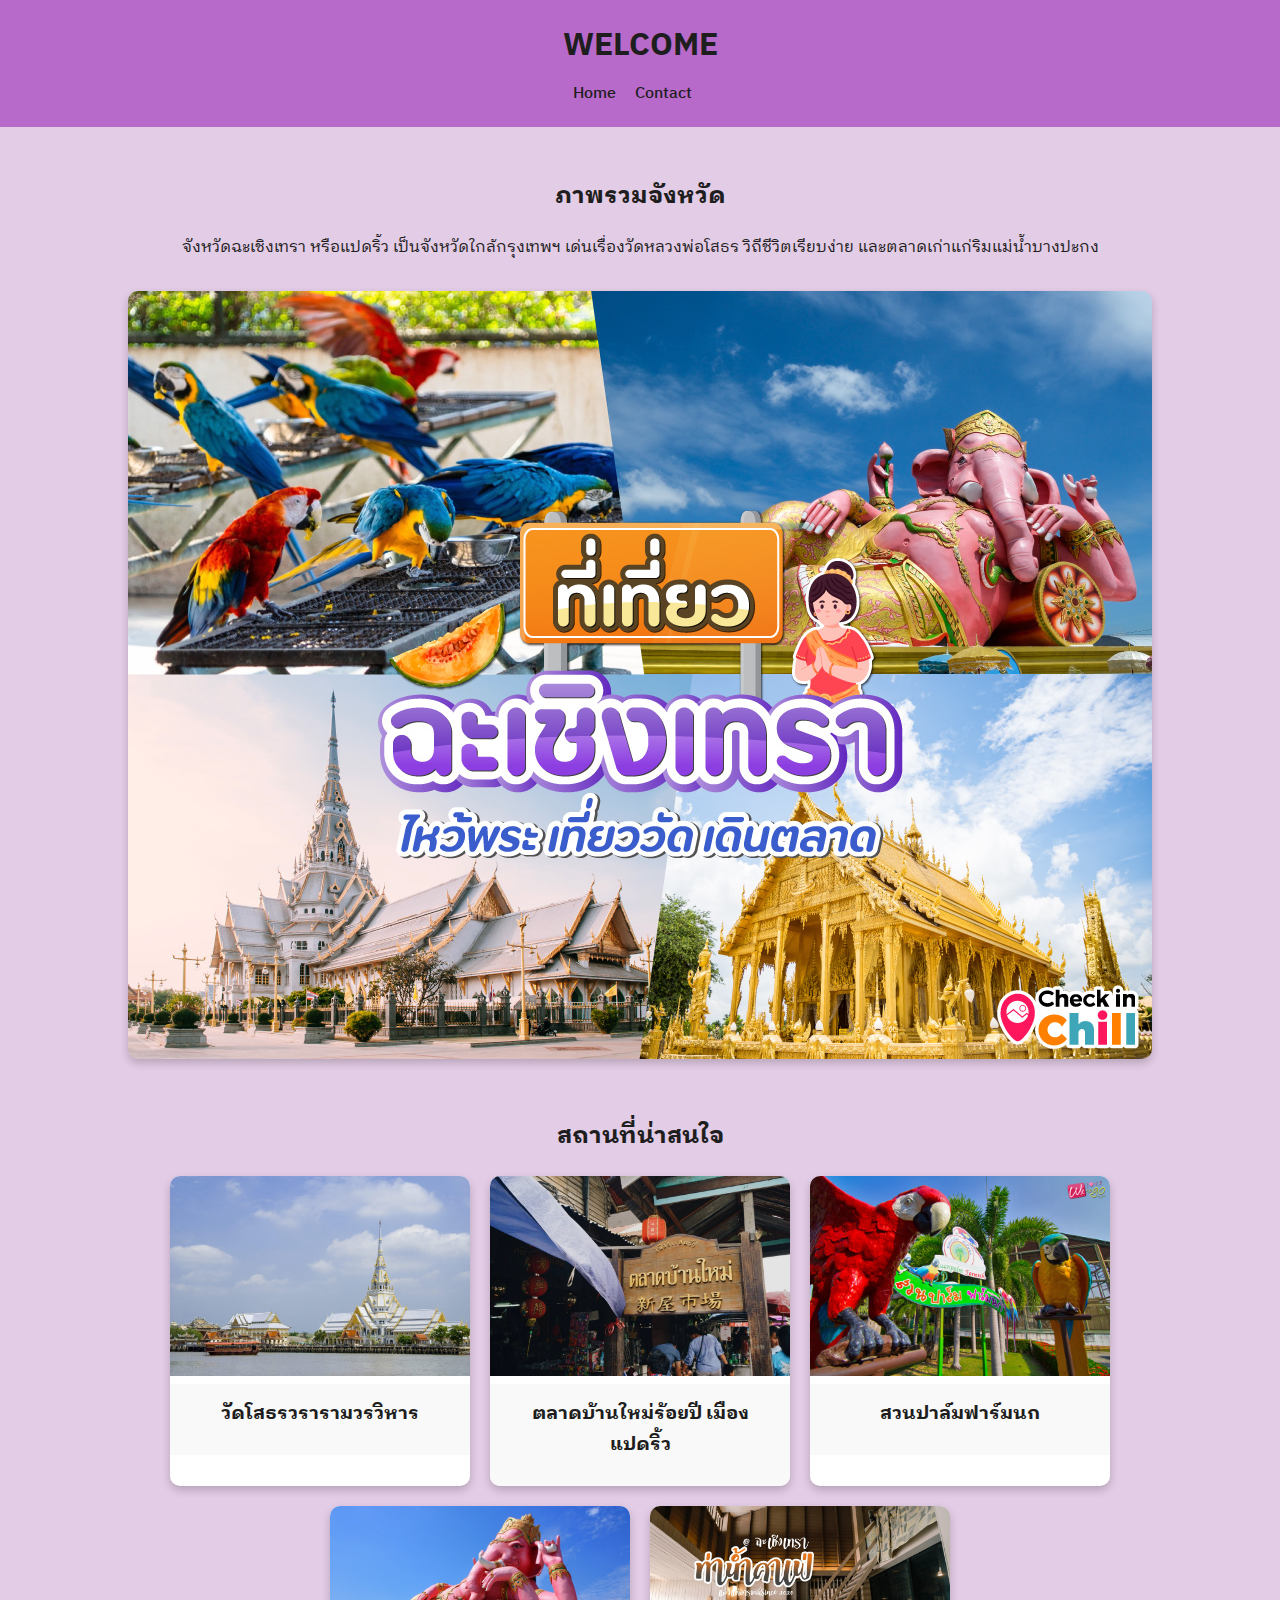
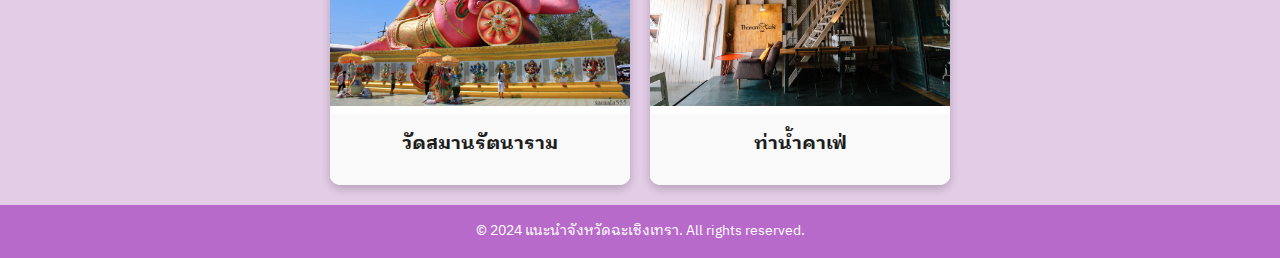
==== commit 0c56502c: "เปลี่ยนสี" ====
--- a/index.html
+++ b/index.html
@@ -6,39 +6,23 @@
     <title>แนะนำจังหวัดฉะเชิงเทรา</title>
     <!-- ลิงก์ไปยังไฟล์ CSS -->
     <link rel="stylesheet" href="css/style.css">
-<<<<<<< HEAD
     <link href="https://fonts.googleapis.com/css2?family=IBM+Plex+Sans+Thai+Looped:wght@300;400;500;700&display=swap" rel="stylesheet">
-=======
-    <link href="https://fonts.googleapis.com/css2?family=Itim&display=swap" rel="stylesheet">
->>>>>>> feature/contact
 </head>
 <body>
     <!-- ส่วนหัวของเว็บไซต์ -->
     <header class="main-header">
         <div class="container">
-<<<<<<< HEAD
             <h1>WELCOME</h1>
             <nav>
                 <ul class="nav-list">
                     <li><a href="index.html">Home</a></li>
                     <li><a href="contact.html">Contact</a></li>
-=======
-            <h1>ยินดีต้อนรับ</h1>
-            <nav>
-                <ul class="nav-list">
-                    <li><a href="index.html">หน้าแรก</a></li>
-                    <li><a href="contact.html">ติดต่อ</a></li>
->>>>>>> feature/contact
                 </ul>
             </nav>
         </div>
     </header>
 
-<<<<<<< HEAD
  <!-- ภาพรวมจังหวัด -->
-=======
-<!-- ภาพรวมจังหวัด -->
->>>>>>> feature/contact
  <section class="overview">
     <div class="container">
         <h2>ภาพรวมจังหวัด</h2>
@@ -51,7 +35,6 @@
     <div class="container">
         <h2>สถานที่น่าสนใจ</h2>
         <div class="card-container">
-<<<<<<< HEAD
             <!-- การ์ด 1 -->
             <div class="card" onclick="openModal('วัดโสธรวรารามวรวิหาร', 'หรือวัดหลวงพ่อโสธร เป็นวัดสำคัญที่ประดิษฐานหลวงพ่อโสธร พระพุทธรูปศักดิ์สิทธิ์คู่บ้านคู่เมืองของชาวแปดริ้ว ที่ผู้คนเดินทางมาสักการะเพื่อความเป็นสิริมงคล', 'images/watsothon.jpg')">
                 <img src="images/watsothon.jpg" alt="วัดโสธรวรารามวรวิหาร">
@@ -86,44 +69,6 @@
         </div>
     </div>
 </section>
-=======
-    <!-- การ์ด 1 -->
-    <div class="card" onclick="openModal('วัดโสธรวรารามวรวิหาร', 'หรือวัดหลวงพ่อโสธร เป็นวัดสำคัญที่ประดิษฐานหลวงพ่อโสธร พระพุทธรูปศักดิ์สิทธิ์คู่บ้านคู่เมืองของชาวแปดริ้ว ที่ผู้คนเดินทางมาสักการะเพื่อความเป็นสิริมงคล', 'images/watsothon.jpg')">
-            <img src="images/watsothon.jpg" alt="วัดโสธรวรารามวรวิหาร">
-            <div class="card-content">
-                <h3>วัดโสธรวรารามวรวิหาร</h3>
-            </div>
-        </div>
-
-    <div class="card" onclick="openModal('ตลาดบ้านใหม่ร้อยปี เมืองแปดริ้ว', 'เป็นแหล่งท่องเที่ยวเชิงวัฒนธรรมริมแม่น้ำบางปะกง โดดเด่นด้วยบรรยากาศย้อนยุค ร้านค้าโบราณ และอาหารพื้นบ้านที่หาทานยาก', 'images/market100year.jpg')">
-            <img src="images/market100year.jpg" alt="ตลาดบ้านใหม่ร้อยปี เมืองแปดริ้ว">
-            <div class="card-content">
-                <h3>ตลาดบ้านใหม่ร้อยปี เมืองแปดริ้ว</h3>
-            </div>
-        </div>    
-    <div class="card" onclick="openModal('สวนปาล์มฟาร์มนก', 'แหล่งเรียนรู้ ท่องเที่ยวเกี่ยวกับนกแก้วสวยงาม ที่ใหญ่อันดับต้นๆ ของโลก มีนกแก้วมากกว่า 2,000 ตัวและมากกว่า 80 สายพันธุ์ที่หาดู ได้ยาก ', 'images/farmnok.jpg')">
-            <img src="images/farmnok.jpg" alt="สวนปาล์มฟาร์มนก">
-            <div class="card-content">
-                <h3>สวนปาล์มฟาร์มนก</h3>
-            </div>
-        </div>
-    <div class="card" onclick="openModal('วัดสมานรัตนาราม', 'เป็นที่ตั้งของพระพิฆเนศปางนอนเสวยสุของค์ใหญ่ที่สุดในไทย และยังเป็นสถานที่ศักดิ์สิทธิ์ที่ดึงดูดผู้คนให้มาสักการะเพื่อขอพรและความเป็นสิริมงคล', 'images/watsaman.jpg')">
-            <img src="images/watsaman.jpg" alt="วัดสมานรัตนาราม">
-            <div class="card-content">
-                <h3>วัดสมานรัตนาราม</h3>
-            </div>
-        </div>
-<div class="card" onclick="openModal('ท่าน้ำคาเฟ่', 'คาเฟ่น่ารักๆ สุดชิลล์ที่ตั้งอยู่ริมแม่น้ำบางปะกง ความโดดเด่นของคาเฟ่แห่งนี้คือแต่เดิมทีเป็นบ้านเก่าแก่อายุมากกว่า 50 ปี ที่ถูกดัดแปลงให้มาเป็นคาเฟ่น่ารักๆ ไปนั่งจิบกาแฟ ชมวิวแม่น้ำบางปะกงชิลล์ๆ', 'images/cafe.jpg')">
-        <img src="images/cafe.jpg" alt="ท่าน้ำคาเฟ่">
-        <div class="card-content">
-            <h3>ท่าน้ำคาเฟ่</h3>
-        </div>
-    </div>
-    </div>
-</div>
-</section>
-
->>>>>>> feature/contact
 <div id="modal" class="modal">
     <div class="modal-content">
         <span class="close" onclick="closeModal()">&times;</span>
@@ -132,19 +77,11 @@
         <p id="modal-description"></p>
     </div>
 </div>
-<<<<<<< HEAD
-=======
-
->>>>>>> feature/contact
 <footer class="main-footer">
     <div class="container">
         <p>© 2024 แนะนำจังหวัดฉะเชิงเทรา. All rights reserved.</p>
     </div>
 </footer>
-<<<<<<< HEAD
-=======
-
->>>>>>> feature/contact
 <script>
     function openModal(title, description, imageUrl) {
         document.getElementById('modal-title').innerText = title;
@@ -158,4 +95,4 @@
     }
     </script>
 </body>
-</html>+</html>
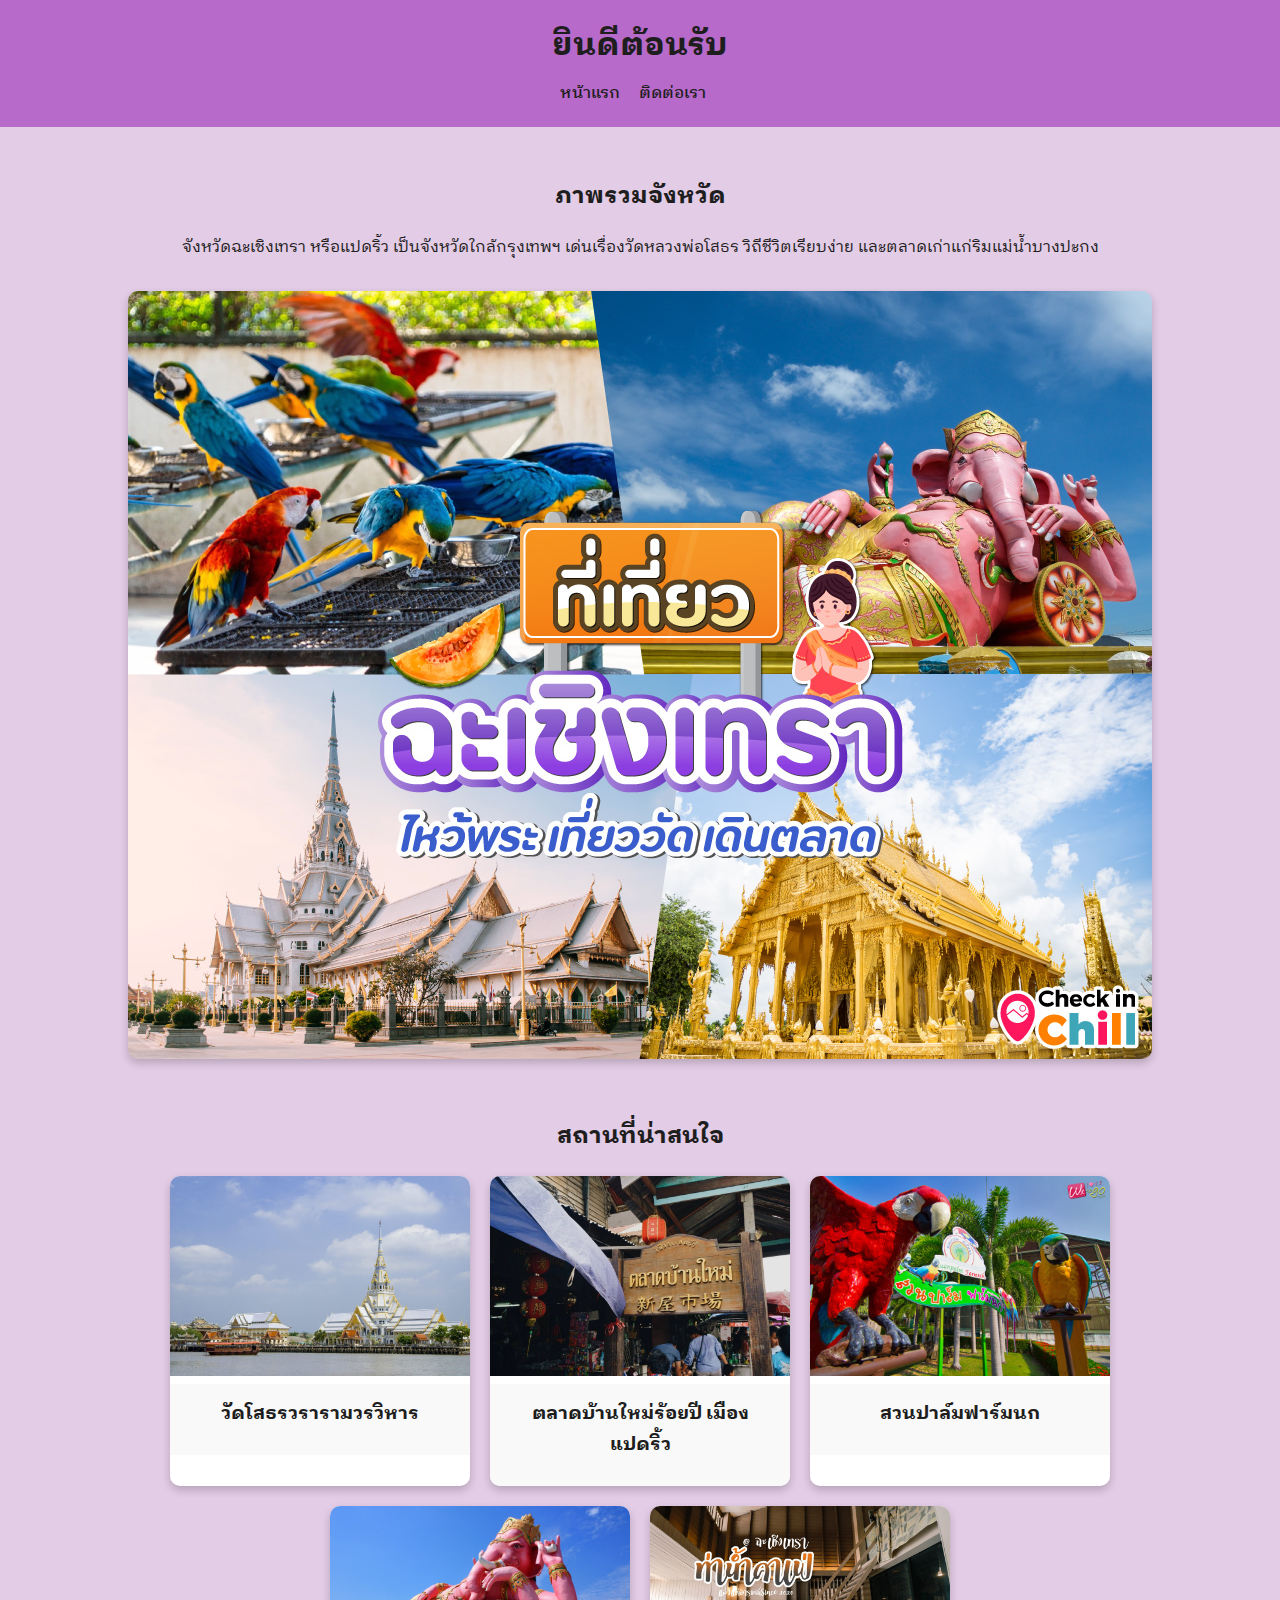
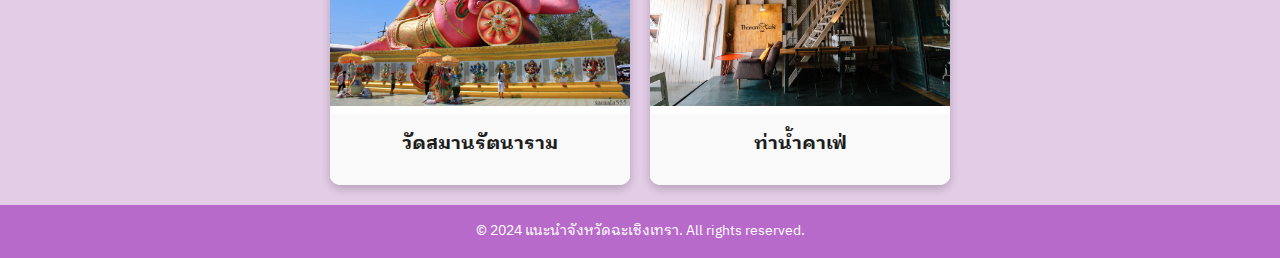
==== commit 22d189fb: "เปลี่ยนภาษา" ====
--- a/index.html
+++ b/index.html
@@ -12,11 +12,11 @@
     <!-- ส่วนหัวของเว็บไซต์ -->
     <header class="main-header">
         <div class="container">
-            <h1>WELCOME</h1>
+            <h1>ยินดีต้อนรับ</h1>
             <nav>
                 <ul class="nav-list">
-                    <li><a href="index.html">Home</a></li>
-                    <li><a href="contact.html">Contact</a></li>
+                    <li><a href="index.html">หน้าแรก</a></li>
+                    <li><a href="contact.html">ติดต่อเรา</a></li>
                 </ul>
             </nav>
         </div>
